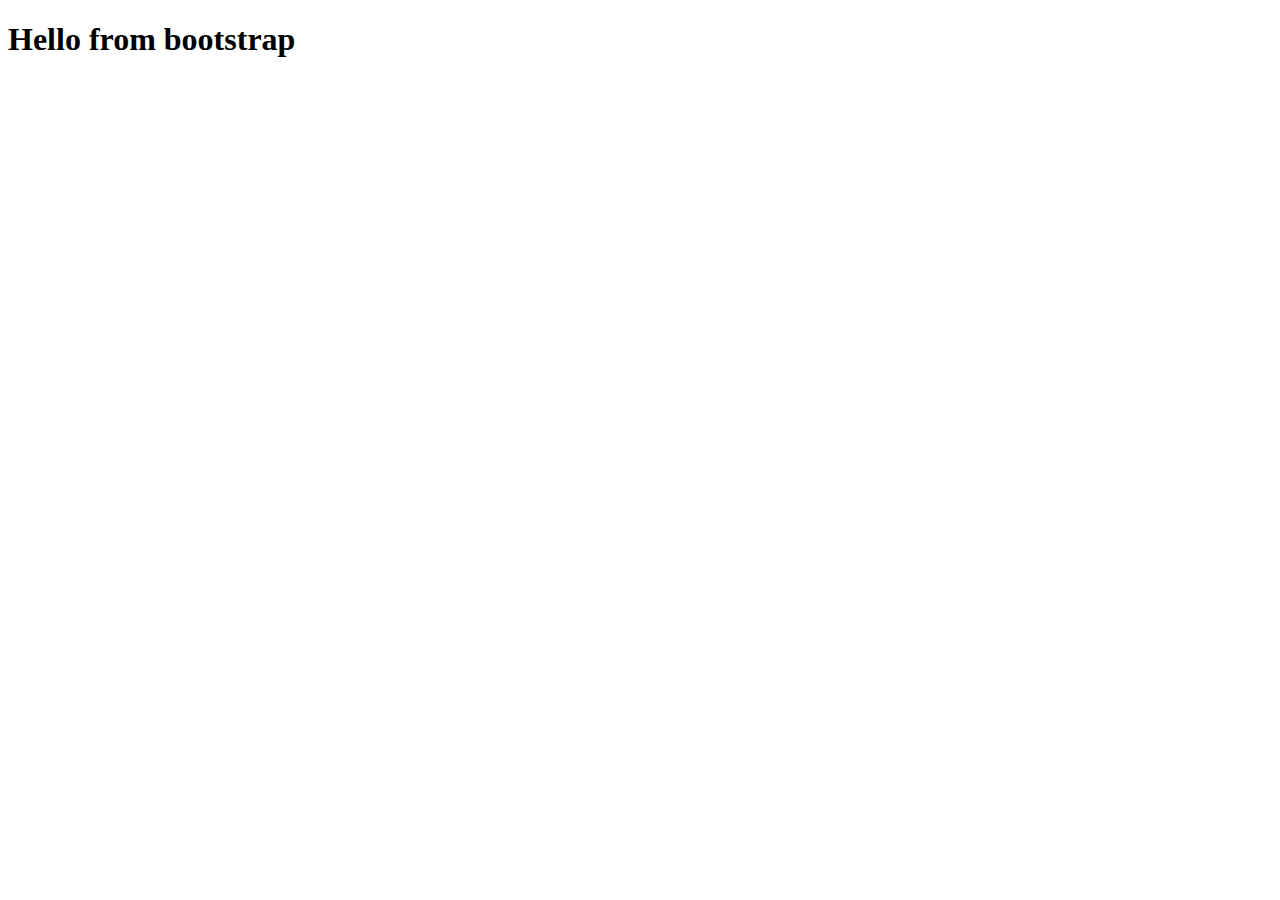
==== index.html @ c5701495 "frist bootatrap" ====
<!DOCTYPE html>
<html lang="en">
<head>
    <meta charset="UTF-8">
    <meta name="viewport" content="width=h1, initial-scale=h">
    <title>Document</title>
</head>
<body>
    <h1>
        Hello from bootstrap
    </h1>
</body>
</html>
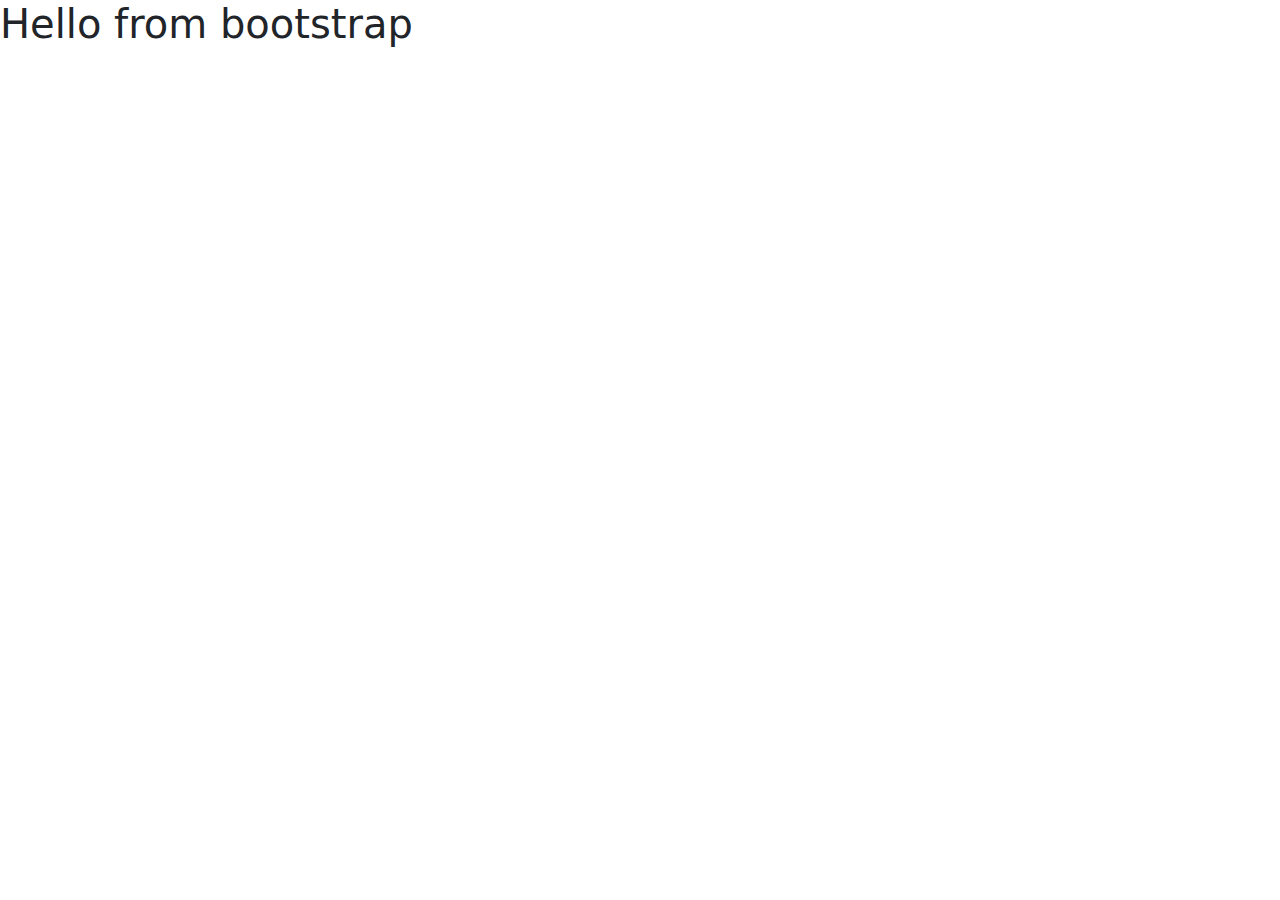
==== commit 4e12d08d: "change" ====
--- a/index.html
+++ b/index.html
@@ -4,6 +4,8 @@
     <meta charset="UTF-8">
     <meta name="viewport" content="width=h1, initial-scale=h">
     <title>Document</title>
+    <link rel="stylesheet" href="css/bootstrap/css/bootstrap.min.css">
+    
 </head>
 <body>
     <h1>
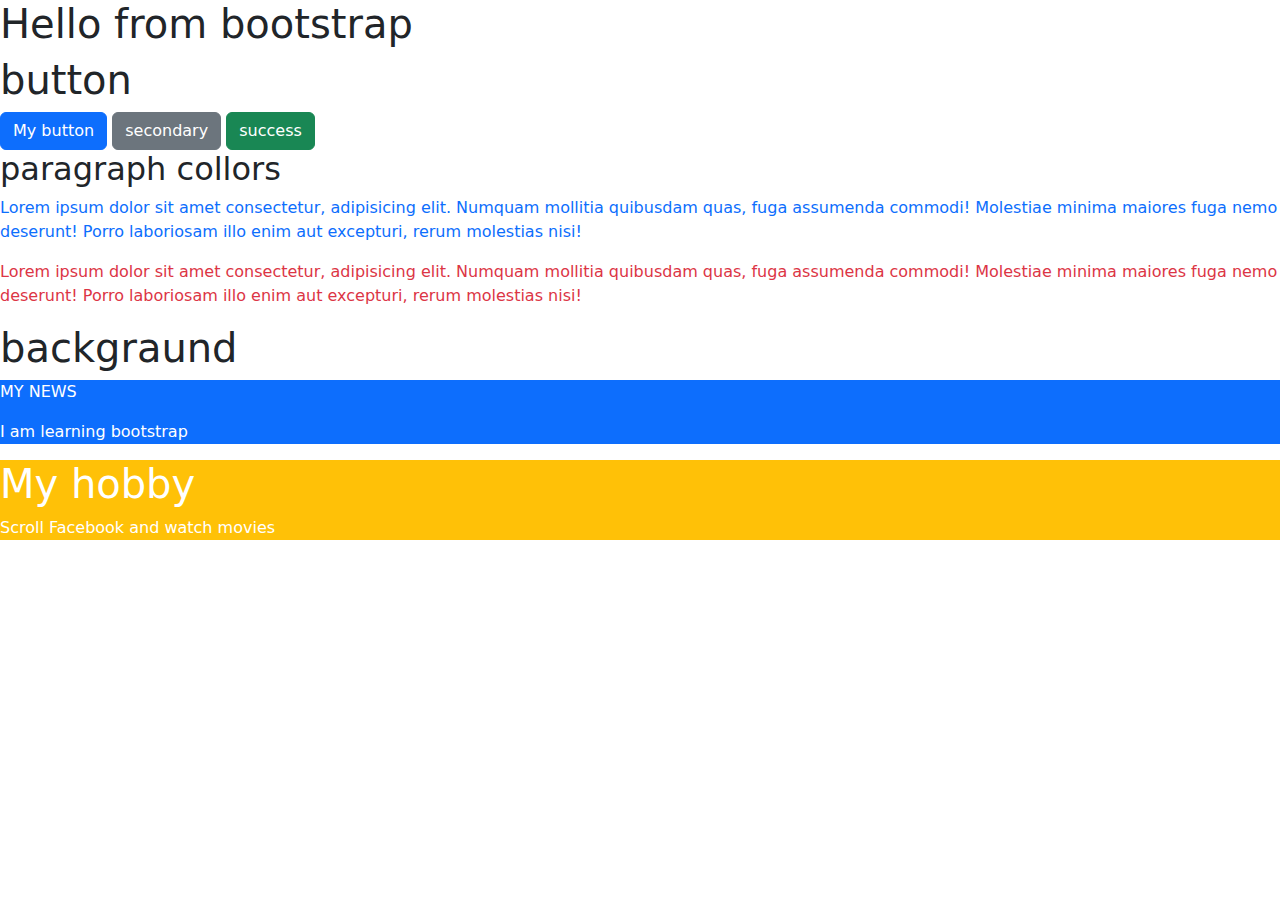
==== commit f3146b71: "apply bootstrap" ====
--- a/index.html
+++ b/index.html
@@ -11,5 +11,23 @@
     <h1>
         Hello from bootstrap
     </h1>
+    <h1>button</h1>
+    <button class="btn btn-primary">My button</button>
+    <button class="btn btn-secondary">secondary</button>
+    <button class="btn btn-success">success</button>
+    <h2>paragraph collors</h2>
+    <p class="text-primary">Lorem ipsum dolor sit amet consectetur, adipisicing elit. Numquam mollitia quibusdam quas, fuga assumenda commodi! Molestiae minima maiores fuga nemo deserunt! Porro laboriosam illo enim aut excepturi, rerum molestias nisi!</p>
+    <p class="text-danger">Lorem ipsum dolor sit amet consectetur, adipisicing elit. Numquam mollitia quibusdam quas, fuga assumenda commodi! Molestiae minima maiores fuga nemo deserunt! Porro laboriosam illo enim aut excepturi, rerum molestias nisi!</p>
+    <h1>backgraund </h1>
+    <div class="bg-primary text-white">
+        <p>MY NEWS</p>
+        <p>I am learning bootstrap</p>
+
+    </div>
+    <div class="bg-warning text-white">
+        <h1>My hobby</h1>
+        <p>Scroll Facebook and watch movies</p>
+    </div>
+
 </body>
 </html>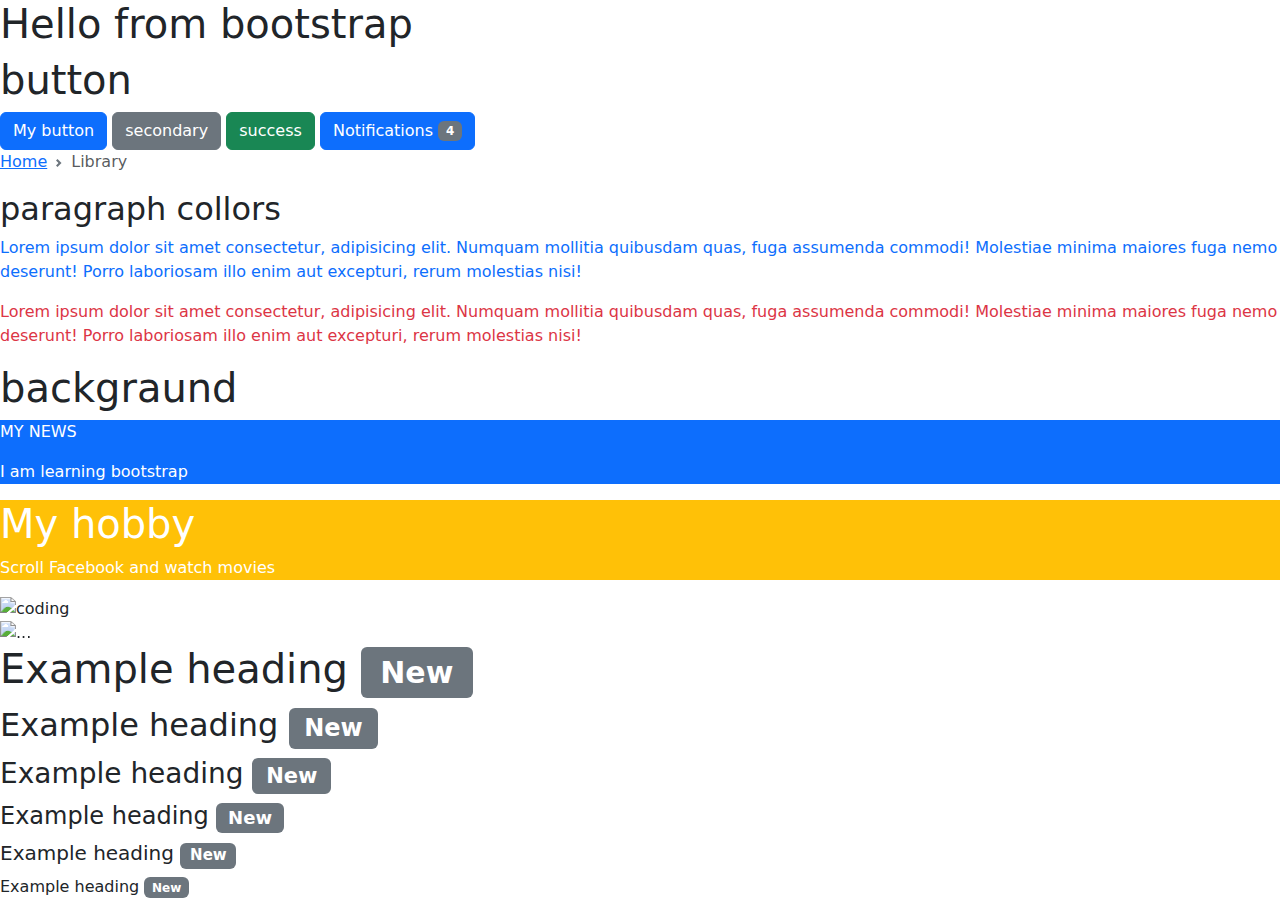
==== commit 8fc3ef8c: "new add" ====
--- a/index.html
+++ b/index.html
@@ -15,6 +15,16 @@
     <button class="btn btn-primary">My button</button>
     <button class="btn btn-secondary">secondary</button>
     <button class="btn btn-success">success</button>
+    <button type="button" class="btn btn-primary">
+        Notifications <span class="badge text-bg-secondary">4</span>
+      </button>
+      <nav style="--bs-breadcrumb-divider: url(&#34;data:image/svg+xml,%3Csvg xmlns='http://www.w3.org/2000/svg' width='8' height='8'%3E%3Cpath d='M2.5 0L1 1.5 3.5 4 1 6.5 2.5 8l4-4-4-4z' fill='%236c757d'/%3E%3C/svg%3E&#34;);" aria-label="breadcrumb">
+        <ol class="breadcrumb">
+          <li class="breadcrumb-item"><a href="#">Home</a></li>
+          <li class="breadcrumb-item active" aria-current="page">Library</li>
+        </ol>
+      </nav>
+      
     <h2>paragraph collors</h2>
     <p class="text-primary">Lorem ipsum dolor sit amet consectetur, adipisicing elit. Numquam mollitia quibusdam quas, fuga assumenda commodi! Molestiae minima maiores fuga nemo deserunt! Porro laboriosam illo enim aut excepturi, rerum molestias nisi!</p>
     <p class="text-danger">Lorem ipsum dolor sit amet consectetur, adipisicing elit. Numquam mollitia quibusdam quas, fuga assumenda commodi! Molestiae minima maiores fuga nemo deserunt! Porro laboriosam illo enim aut excepturi, rerum molestias nisi!</p>
@@ -28,6 +38,35 @@
         <h1>My hobby</h1>
         <p>Scroll Facebook and watch movies</p>
     </div>
+    <img align="center" src="https://cdn.dribbble.com/users/1162077/screenshots/3848914/programmer.gif" alt="coding" width="400">
+    <div id="carouselExampleInterval" class="carousel slide" data-bs-ride="carousel">
+        <div class="carousel-inner">
+          <div class="carousel-item active" data-bs-interval="10000">
+            <img src="..." class="d-block w-100" alt="...">
+          </div>
+          <div class="carousel-item" data-bs-interval="2000">
+            <img src="..." class="d-block w-100" alt="...">
+          </div>
+          <div class="carousel-item">
+            <img src="..." class="d-block w-100" alt="...">
+          </div>
+        </div>
+        <button class="carousel-control-prev" type="button" data-bs-target="#carouselExampleInterval" data-bs-slide="prev">
+          <span class="carousel-control-prev-icon" aria-hidden="true"></span>
+          <span class="visually-hidden">Previous</span>
+        </button>
+        <button class="carousel-control-next" type="button" data-bs-target="#carouselExampleInterval" data-bs-slide="next">
+          <span class="carousel-control-next-icon" aria-hidden="true"></span>
+          <span class="visually-hidden">Next</span>
+        </button>
+      </div>
+    <h1>Example heading <span class="badge bg-secondary">New</span></h1>
+<h2>Example heading <span class="badge bg-secondary">New</span></h2>
+<h3>Example heading <span class="badge bg-secondary">New</span></h3>
+<h4>Example heading <span class="badge bg-secondary">New</span></h4>
+<h5>Example heading <span class="badge bg-secondary">New</span></h5>
+<h6>Example heading <span class="badge bg-secondary">New</span></h6>
+
 
 </body>
 </html>